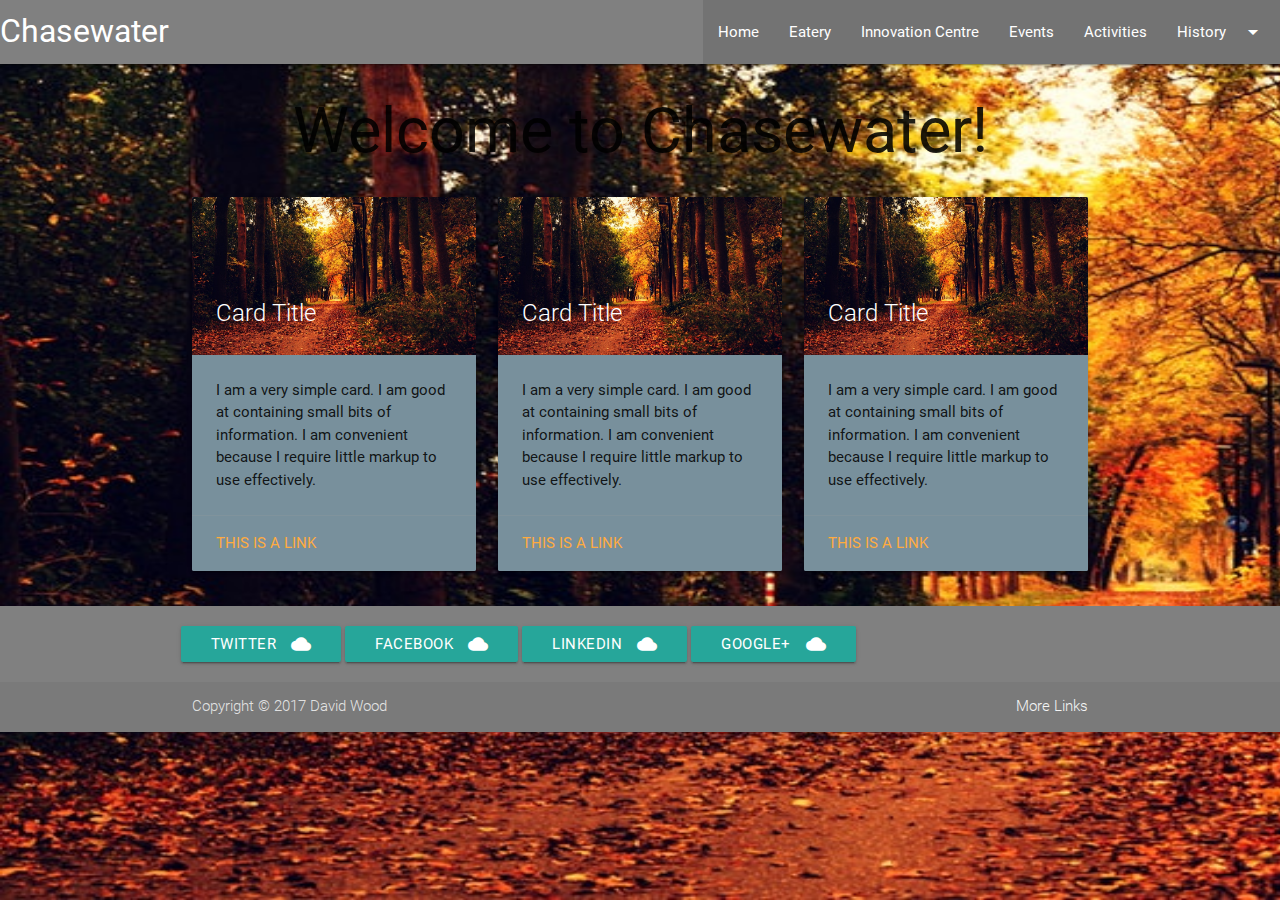
==== index.html @ 9be3d744 "Updated everything" ====
<!DOCTYPE html>
  <html>
    <head>
      <!--Import Google Icon Font-->
      <link href="https://fonts.googleapis.com/icon?family=Material+Icons" rel="stylesheet">
      <!--Import materialize.css-->
      <link type="text/css" rel="stylesheet" href="css/materialize.min.css"  media="screen,projection"/>
           <!--Import jQuery before materialize.js-->
      <script type="text/javascript" src="https://code.jquery.com/jquery-3.2.1.min.js"></script>
      <script type="text/javascript" src="js/materialize.min.js"></script>

      <!--Let browser know website is optimized for mobile-->
      <meta name="viewport" content="width=device-width, initial-scale=1.0"/>
    </head>
      
      <!--nav bar-->
      <div class="navbar-static">
      <nav>
    <div class="nav-wrapper" style="background-color: grey">
      <a href="#" class="brand-logo">Chasewater</a>
      <ul id="nav-mobile" class="right hide-on-med-and-down">
        <li class="active"><a href="index.html">Home</a></li>
        <li class="active"><a href="Eatery.html">Eatery</a></li>
        <li class="active"><a href="innoCentre.html">Innovation Centre</a></li>
        <li class="active"><a href="events.html">Events</a></li>
        <li class="active"><a href="activites.html">Activities</a></li>
                <li class="active"><a class="dropdown-button" data-activates="dropdown1">History<i class="material-icons right">arrow_drop_down</i></a></li>
                <ul id="dropdown1" class="dropdown-content">
                <li><a href="Mining.html">Mining Heritage</a></li>
                <li class="divider"></li>
                <li><a href="canals.html">Canals</a></li>
                <li class="divider"></li>
                <li><a href="Railway.html">Railway</a></li>
                </ul>
      </ul>
    </div>        
  </nav>
 </div>     
     <style> 
      
         body { background-image: url(assets/Background.jpeg);
                background-size: 2300px 900px;
                background-repeat: no-repeat;
             
             
             
         }
      
      </style> 
      
      <!--nav bar end-->
      

    <body>
        <div class="container"> 
        <title> Chasewater </title>
        <h1 class="center-align"> Welcome to Chasewater!</h1>
        <!-- image card 1 -->
        <div class="row">
        <div class="col m4">
          <div class="card blue-grey lighten-1">
            <div class="card-image">
              <img src="assets/Background.jpeg">
              <span class="card-title">Card Title</span>
            </div>
            <div class="card-content">
              <p>I am a very simple card. I am good at containing small bits of information.
              I am convenient because I require little markup to use effectively.</p>
            </div>
            <div class="card-action">
              <a href="#">This is a link</a>
            </div>
          </div>
        </div>
      
            
    <!-- image card 2 -->
        
        <div class="col m4">
          <div class="card blue-grey lighten-1">
            <div class="card-image">
              <img src="assets/Background.jpeg">
              <span class="card-title">Card Title</span>
            </div>
            <div class="card-content">
              <p>I am a very simple card. I am good at containing small bits of information.
              I am convenient because I require little markup to use effectively.</p>
            </div>
            <div class="card-action">
              <a href="#">This is a link</a>
            </div>
          </div>
        </div>
            
            <!-- image card 3 -->
        
        <div class="col m4">
          <div class="card blue-grey lighten-1">
            <div class="card-image">
              <img src="assets/Background.jpeg">
              <span class="card-title">Card Title</span>
            </div>
            <div class="card-content">
              <p>I am a very simple card. I am good at containing small bits of information.
              I am convenient because I require little markup to use effectively.</p>
            </div>
            <div class="card-action">
              <a href="#">This is a link</a>
            </div>
          </div>
        </div>
        
      </div>
        
    </div>
    </body>
      
      
      <!--footer-->
      <footer class="page-footer" style="background-color: grey">
          <div class="container">
            <div class="row">
                <!--twiiter-->
                <a class="waves-effect waves-light btn" href="https://www.twitter.com" target="_blank"><i class="material-icons right">cloud</i>Twitter</a>
                <a class="waves-effect waves-light btn" href="https://www.facebook.com" target="_blank"><i class="material-icons right">cloud</i>Facebook</a>
                <a class="waves-effect waves-light btn" href="https://www.linkedin.com" target="_blank"><i class="material-icons right">cloud</i>LinkedIn</a>
                <a class="waves-effect waves-light btn" href="https://www.google.com" target="_blank"><i class="material-icons right">cloud</i>Google+</a>
            </div>
          </div>
          <div class="footer-copyright">
            <div class="container">
            Copyright © 2017 David Wood
            <a class="grey-text text-lighten-4 right" href="#!">More Links</a>
            </div>
          </div>
        </footer>
      
          </html>
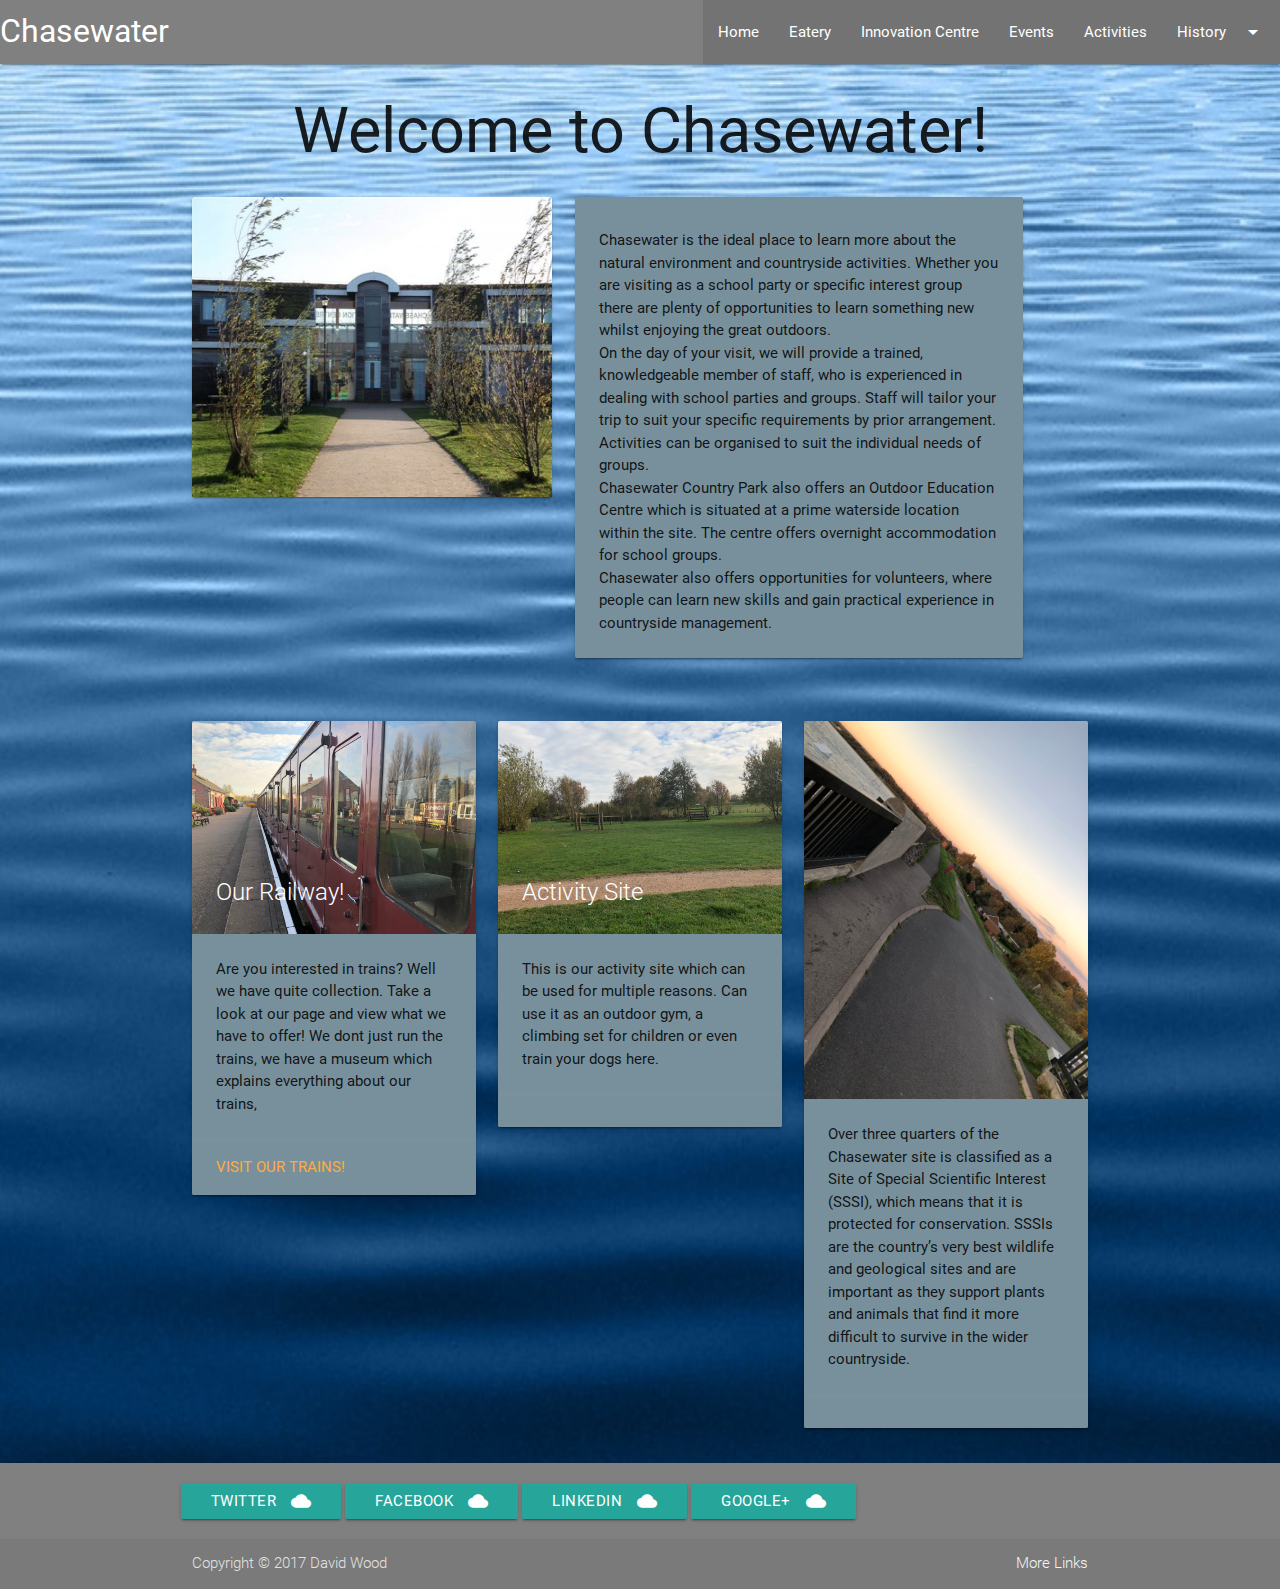
==== commit 0443614f: "image/text update" ====
--- a/index.html
+++ b/index.html
@@ -36,17 +36,15 @@
     </div>        
   </nav>
  </div>     
-     <style> 
+         <style> 
       
-         body { background-image: url(assets/Background.jpeg);
-                background-size: 2300px 900px;
+         body { background-image: url(assets/Background.png);
+                background-size: 2300px 1500px;
                 background-repeat: no-repeat;
-             
-             
-             
+                background-attachment: fixed;
          }
       
-      </style> 
+      </style>
       
       <!--nav bar end-->
       
@@ -55,20 +53,49 @@
         <div class="container"> 
         <title> Chasewater </title>
         <h1 class="center-align"> Welcome to Chasewater!</h1>
+            
+            <!-- image card 0-->
+        <div class="row">
+        <div class="col s6 m5">
+          <div class="card blue-grey lighten-1">
+            <div class="card-image">
+              <img src="assets/inocentre.jpg" width="250" height="300">
+            </div>
+          </div>
+        </div>
+            
+        <div class="row">
+            <div class="col s6">
+                <div class="card blue-grey lighten-1">
+                    <div class="card-content">
+                        <span class="card-title"></span>
+                        <p>Chasewater is the ideal place to learn more about the natural environment and countryside activities. Whether you are visiting as a school party or specific interest group there are plenty of opportunities to learn something new whilst enjoying the great outdoors.
+                        <br>
+                        On the day of your visit, we will provide a trained, knowledgeable member of staff, who is experienced in dealing with school parties and groups. Staff will tailor your trip to suit your specific requirements by prior arrangement. Activities can be organised to suit the individual needs of groups.
+                        <br>
+                        Chasewater Country Park also offers an Outdoor Education Centre which is situated at a prime waterside location within the site. The centre offers overnight accommodation for school groups.
+                        <br>
+                        Chasewater also offers opportunities for volunteers, where people can learn new skills and gain practical experience in countryside management.</p>
+                    </div>
+                </div>
+            </div>    
+        </div>
+            
+      </div>
+            
         <!-- image card 1 -->
         <div class="row">
         <div class="col m4">
           <div class="card blue-grey lighten-1">
             <div class="card-image">
-              <img src="assets/Background.jpeg">
-              <span class="card-title">Card Title</span>
+              <img src="assets/Train1.jpg">
+              <span class="card-title">Our Railway!</span>
             </div>
             <div class="card-content">
-              <p>I am a very simple card. I am good at containing small bits of information.
-              I am convenient because I require little markup to use effectively.</p>
+              <p>Are you interested in trains? Well we have quite collection. Take a look at our page and view what we have to offer! We dont just run the trains, we have a museum which explains everything about our trains,</p>
             </div>
             <div class="card-action">
-              <a href="#">This is a link</a>
+              <a href="Railway.html">Visit our trains!</a>
             </div>
           </div>
         </div>
@@ -79,15 +106,13 @@
         <div class="col m4">
           <div class="card blue-grey lighten-1">
             <div class="card-image">
-              <img src="assets/Background.jpeg">
-              <span class="card-title">Card Title</span>
+              <img src="assets/ActivitySet.jpg">
+              <span class="card-title">Activity Site</span>
             </div>
             <div class="card-content">
-              <p>I am a very simple card. I am good at containing small bits of information.
-              I am convenient because I require little markup to use effectively.</p>
+              <p>This is our activity site which can be used for multiple reasons. Can use it as an outdoor gym, a climbing set for children or even train your dogs here.</p>
             </div>
             <div class="card-action">
-              <a href="#">This is a link</a>
             </div>
           </div>
         </div>
@@ -97,15 +122,12 @@
         <div class="col m4">
           <div class="card blue-grey lighten-1">
             <div class="card-image">
-              <img src="assets/Background.jpeg">
-              <span class="card-title">Card Title</span>
+              <img src="assets/CWStretch.jpg">
             </div>
             <div class="card-content">
-              <p>I am a very simple card. I am good at containing small bits of information.
-              I am convenient because I require little markup to use effectively.</p>
+              <p>Over three quarters of the Chasewater site is classified as a Site of Special Scientific Interest (SSSI), which means that it is protected for conservation. SSSIs are the country’s very best wildlife and geological sites and are important as they support plants and animals that find it more difficult to survive in the wider countryside.</p>
             </div>
             <div class="card-action">
-              <a href="#">This is a link</a>
             </div>
           </div>
         </div>
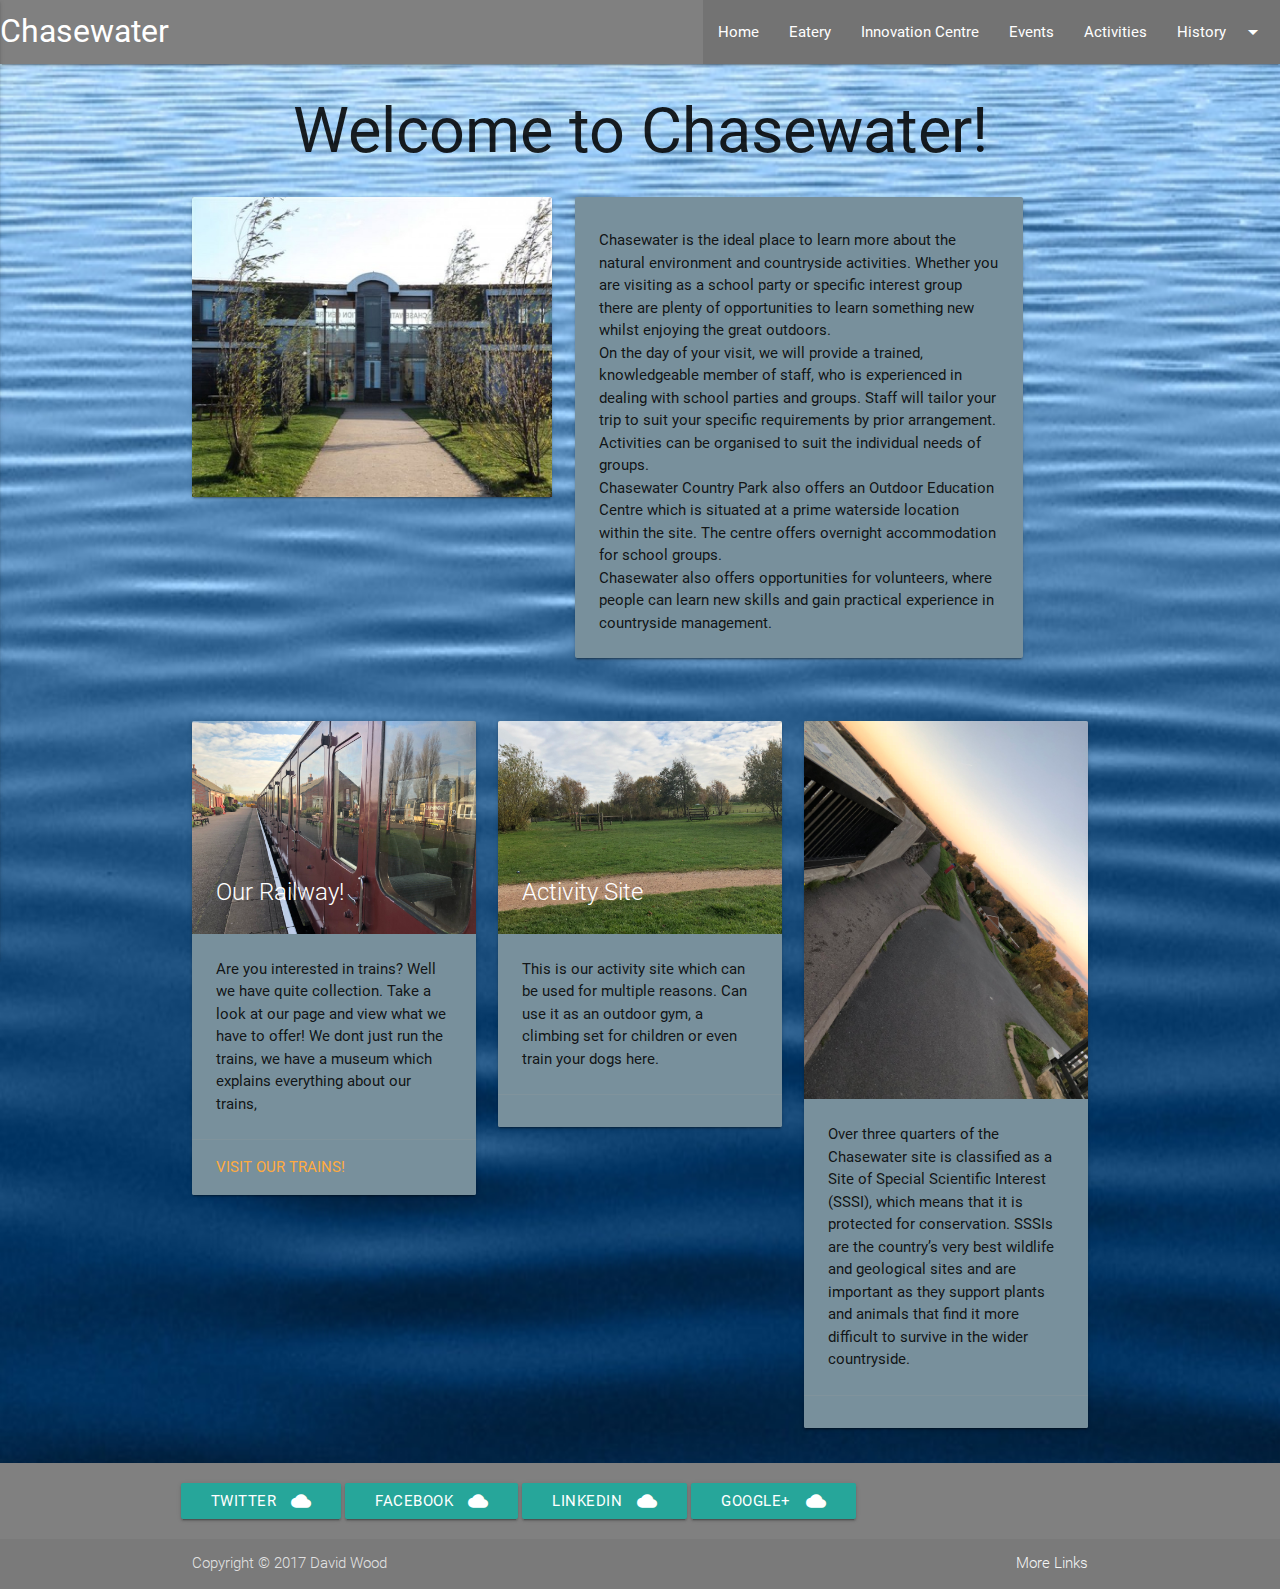
==== commit 750b604a: "Mobile nav added" ====
--- a/index.html
+++ b/index.html
@@ -18,7 +18,24 @@
       <nav>
     <div class="nav-wrapper" style="background-color: grey">
       <a href="#" class="brand-logo">Chasewater</a>
+    <a href="#" data-activates="mobile-demo" class="button-collapse"><i class="material-icons">menu</i></a>
       <ul id="nav-mobile" class="right hide-on-med-and-down">
+        <li class="active"><a href="index.html">Home</a></li>
+        <li class="active"><a href="Eatery.html">Eatery</a></li>
+        <li class="active"><a href="innoCentre.html">Innovation Centre</a></li>
+        <li class="active"><a href="events.html">Events</a></li>
+        <li class="active"><a href="activites.html">Activities</a></li>
+                <li class="active"><a class="dropdown-button" data-activates="dropdown">History<i class="material-icons right">arrow_drop_down</i></a></li>
+                <ul id="dropdown" class="dropdown-content">
+                <li><a href="Mining.html">Mining Heritage</a></li>
+                <li class="divider"></li>
+                <li><a href="canals.html">Canals</a></li>
+                <li class="divider"></li>
+                <li><a href="Railway.html">Railway</a></li>
+                </ul>
+      </ul>
+        
+        <ul class="side-nav" id="mobile-demo">
         <li class="active"><a href="index.html">Home</a></li>
         <li class="active"><a href="Eatery.html">Eatery</a></li>
         <li class="active"><a href="innoCentre.html">Innovation Centre</a></li>
@@ -137,6 +154,14 @@
     </div>
     </body>
       
+    <!-- JS for side nav -->
+      <script>
+        $(document).ready(function(){
+            $('.button-collapse').sideNav({
+                draggable: true
+            ,});
+        });
+    </script>
       
       <!--footer-->
       <footer class="page-footer" style="background-color: grey">
